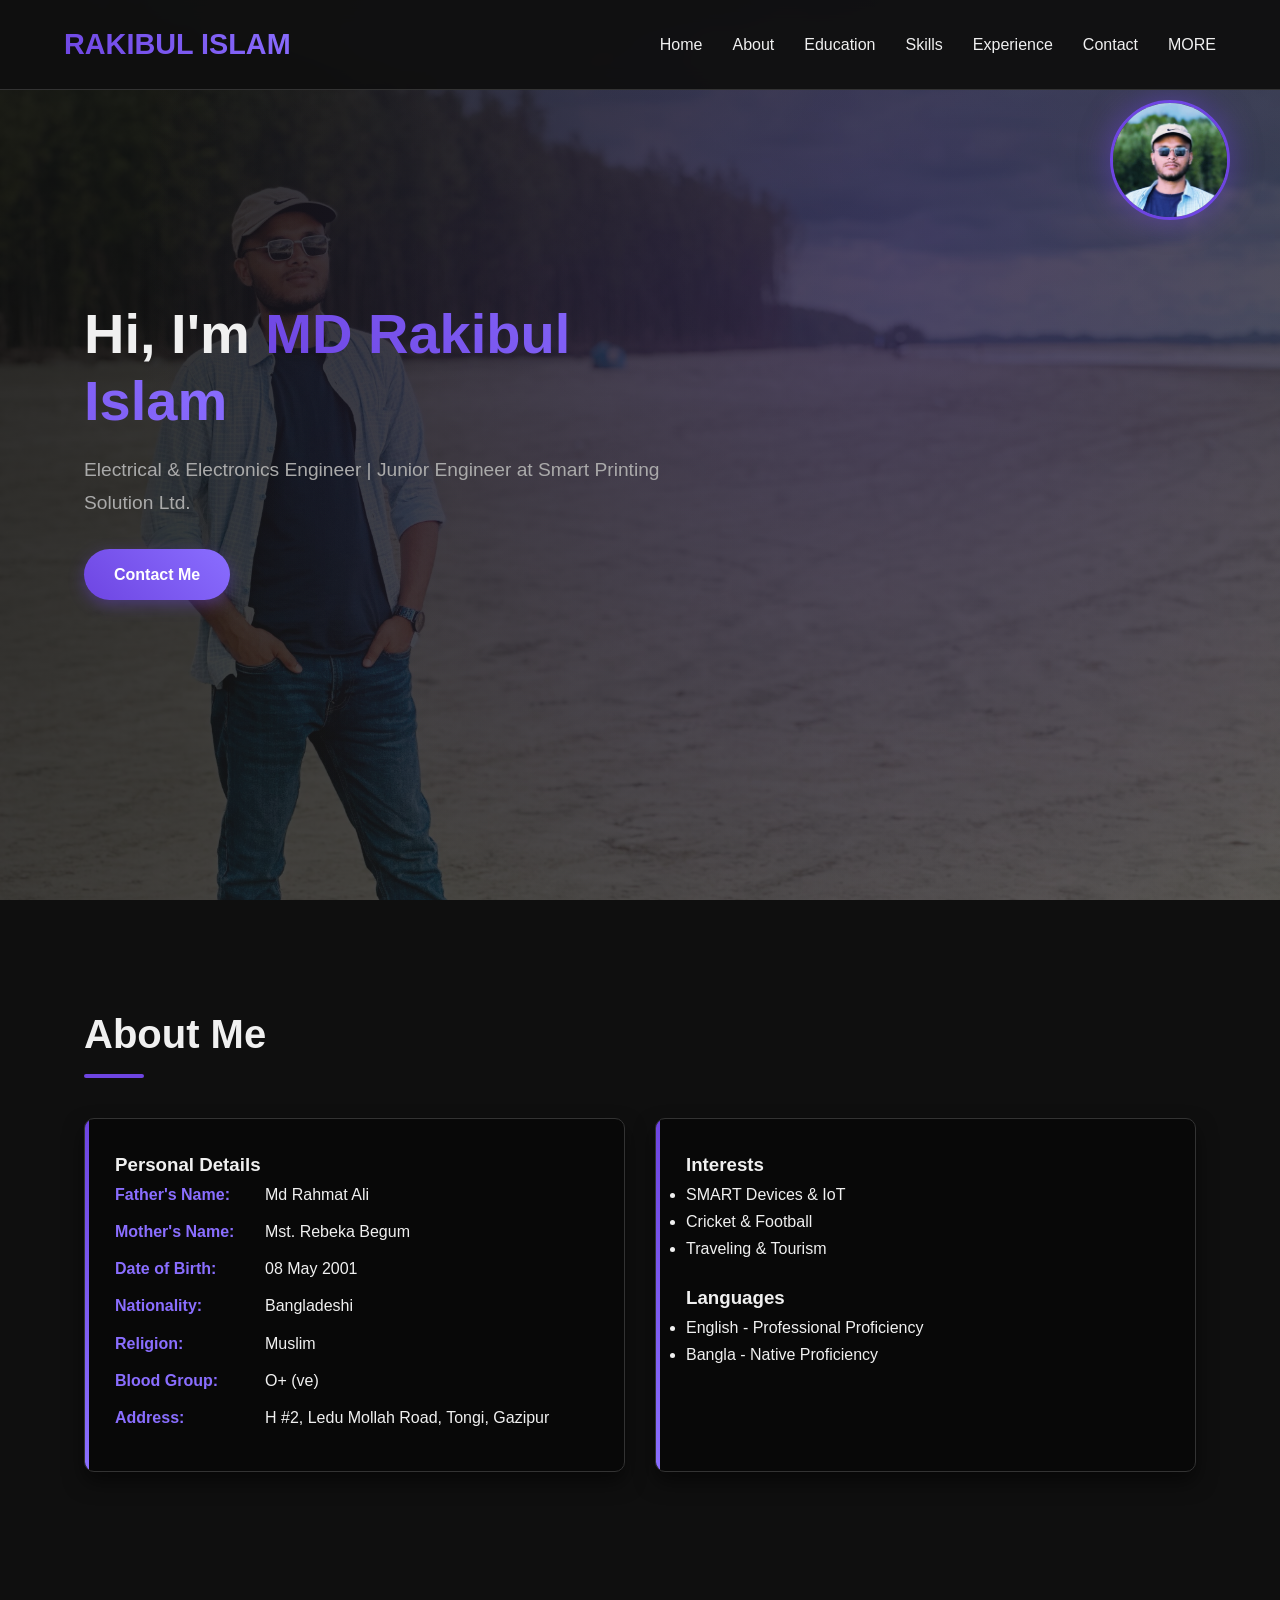
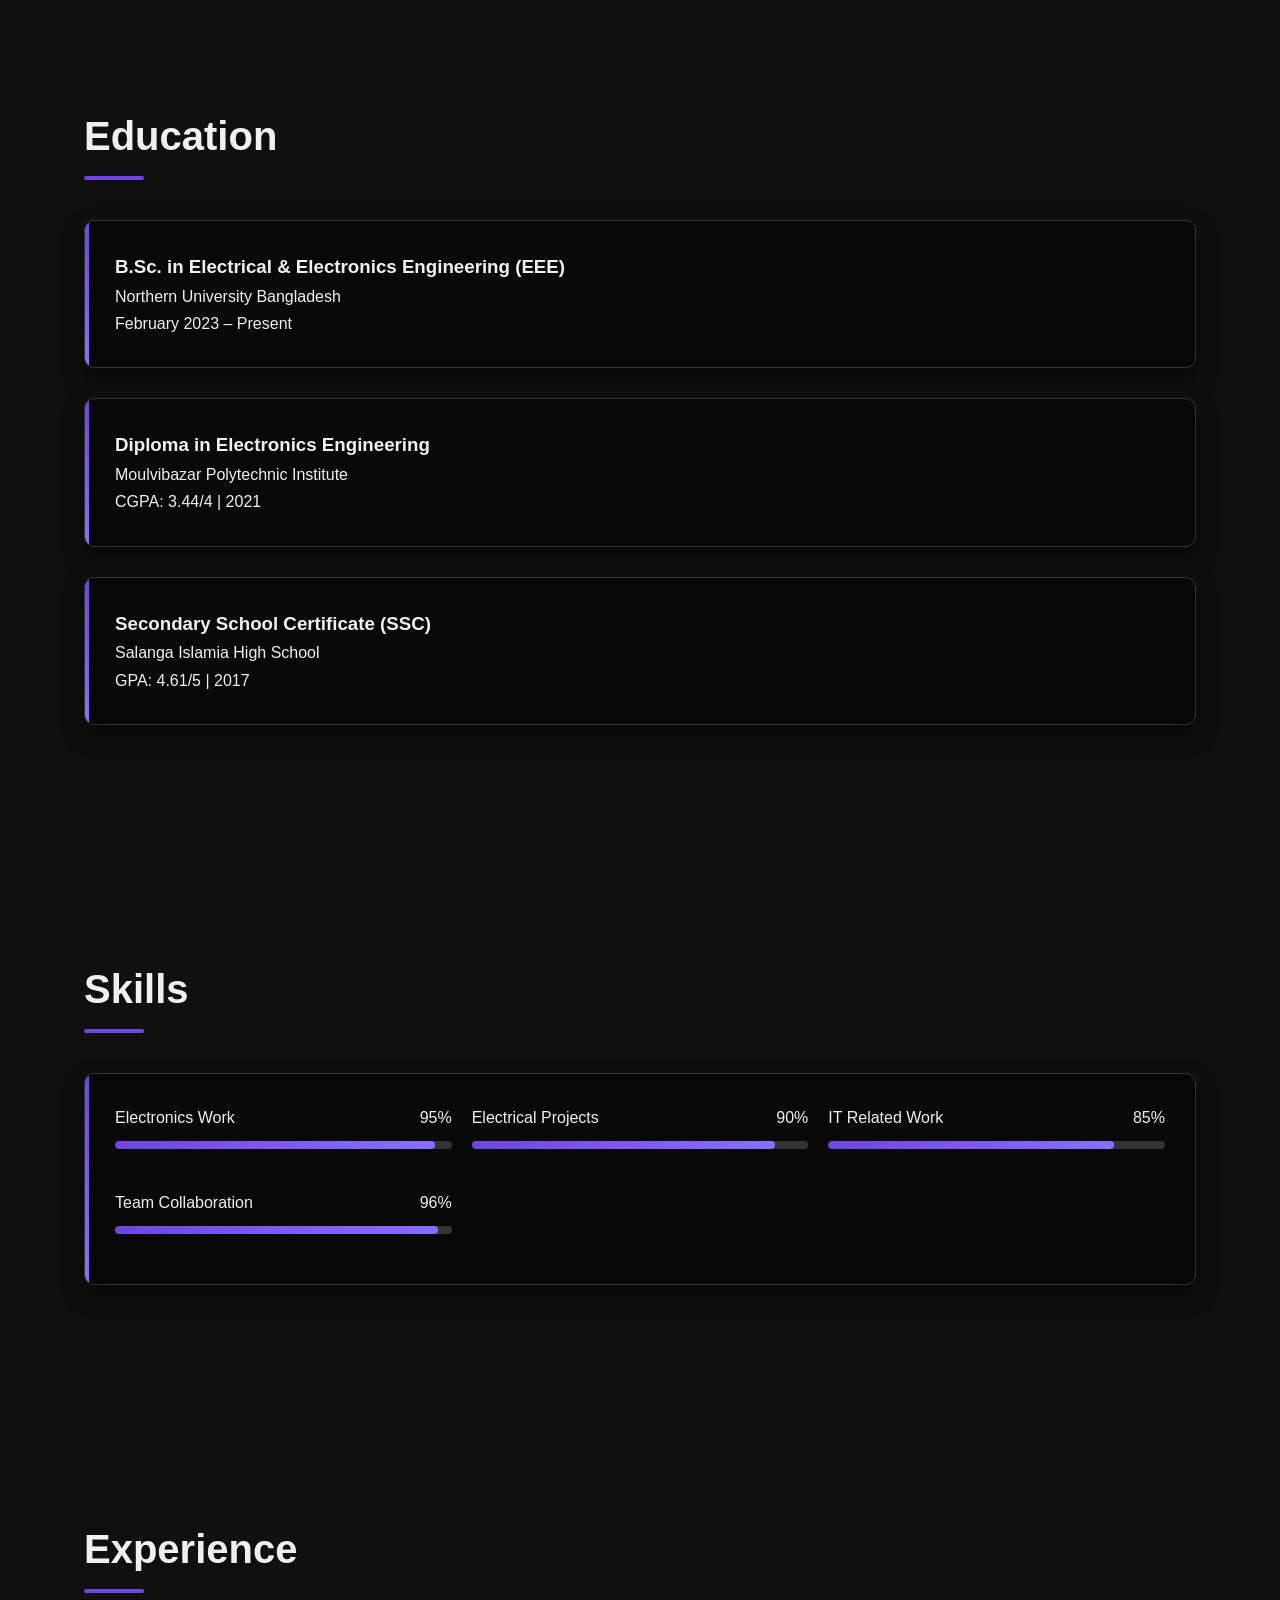
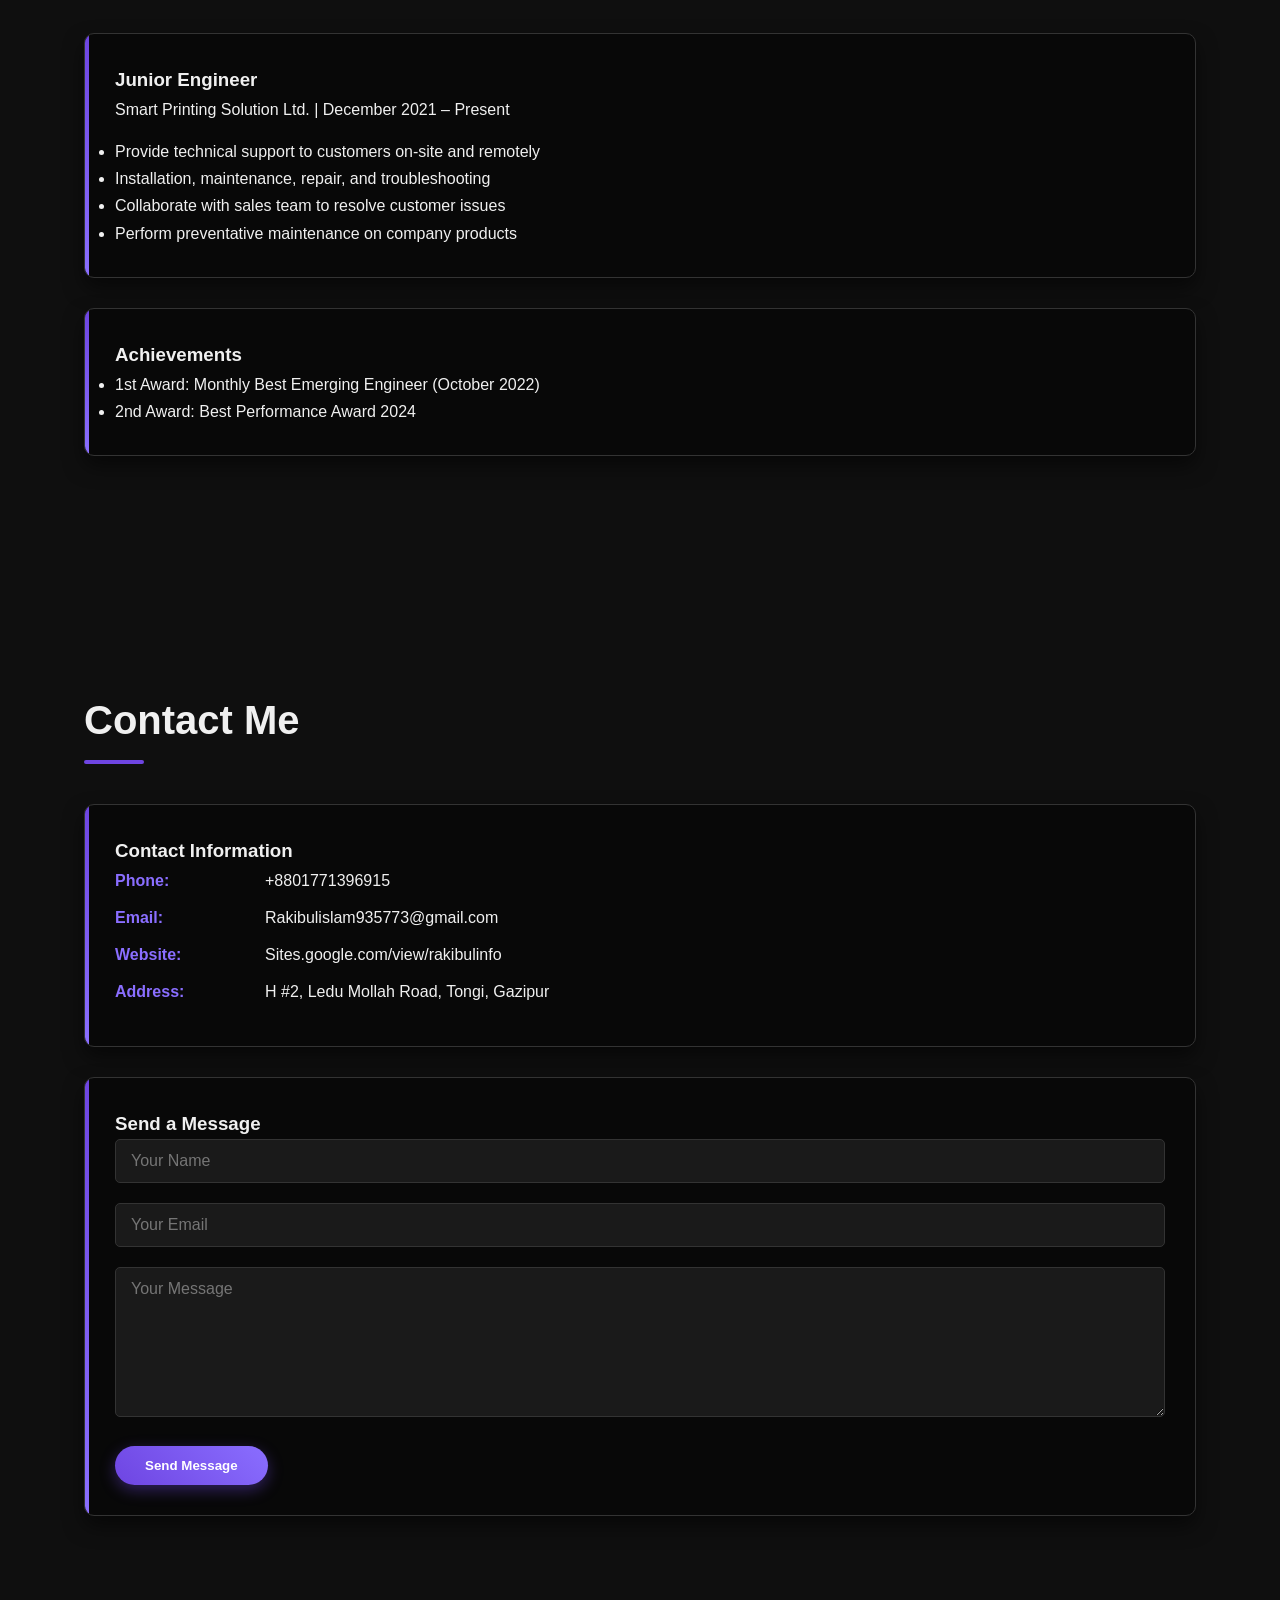
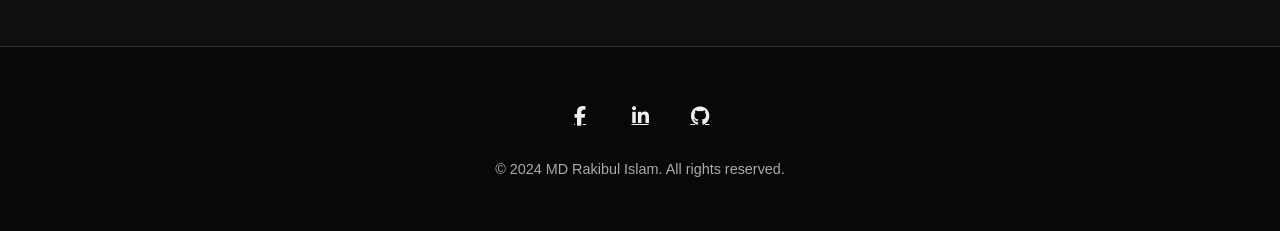
==== index.html @ 1a875b13 "Add files via upload" ====
<!DOCTYPE html>
<html lang="en">
<head>
    <meta charset="UTF-8">
    <meta name="viewport" content="width=device-width, initial-scale=1.0">
    <title>MD Rakibul Islam | EEE Engineer</title>
    <link rel="stylesheet" href="https://cdnjs.cloudflare.com/ajax/libs/font-awesome/6.4.0/css/all.min.css">
    <link rel="stylesheet" href="css/style.css">
</head>
<body>
    <!-- Floating Profile Picture -->
    <div class="profile-float">
        <img src="assets/profile.jpg" alt="MD Rakibul Islam">
    </div>

    <!-- Navigation -->
    <nav>
        <div class="container nav-container">
            <div class="logo">RAKIBUL ISLAM</div>
            <ul class="nav-links">
                <li><a href="#home">Home</a></li>
                <li><a href="#about">About</a></li>
                <li><a href="#education">Education</a></li>
                <li><a href="#skills">Skills</a></li>
                <li><a href="#experience">Experience</a></li>
                <li><a href="#contact">Contact</a></li>
                <li><a href="https://sites.google.com/view/rakibulinfo/home">MORE</a></li>
            </ul>
        </div>
    </nav>
    
    <!-- Hero Section -->
    <section id="home">
        <div class="container">
            <div class="hero-content animate">
                <h1>Hi, I'm <span>MD Rakibul Islam</span></h1>
                <p>Electrical & Electronics Engineer | Junior Engineer at Smart Printing Solution Ltd.</p>
                <a href="#contact" class="btn">Contact Me</a>
            </div>
        </div>
    </section>

    <!-- About Section -->
    <section id="about">
        <div class="container">
            <h2 class="animate">About Me</h2>
            <div class="grid">
                <div class="box animate delay-1">
                    <h3>Personal Details</h3>
                    <ul class="personal-info">
                        <li><strong>Father's Name:</strong> Md Rahmat Ali</li>
                        <li><strong>Mother's Name:</strong> Mst. Rebeka Begum</li>
                        <li><strong>Date of Birth:</strong> 08 May 2001</li>
                        <li><strong>Nationality:</strong> Bangladeshi</li>
                        <li><strong>Religion:</strong> Muslim</li>
                        <li><strong>Blood Group:</strong> O+ (ve)</li>
                        <li><strong>Address:</strong> H #2, Ledu Mollah Road, Tongi, Gazipur</li>
                    </ul>
                </div>
                <div class="box animate delay-2">
                    <h3>Interests</h3>
                    <ul>
                        <li>SMART Devices & IoT</li>
                        <li>Cricket & Football</li>
                        <li>Traveling & Tourism</li>
                    </ul>
                    <h3 style="margin-top: 20px;">Languages</h3>
                    <ul>
                        <li>English - Professional Proficiency</li>
                        <li>Bangla - Native Proficiency</li>
                    </ul>
                </div>
            </div>
        </div>
    </section>

    <!-- Education Section -->
    <section id="education">
        <div class="container">
            <h2 class="animate">Education</h2>
            <div class="box animate delay-1">
                <h3>B.Sc. in Electrical & Electronics Engineering (EEE)</h3>
                <p>Northern University Bangladesh</p>
                <p>February 2023 – Present</p>
            </div>
            <div class="box animate delay-2">
                <h3>Diploma in Electronics Engineering</h3>
                <p>Moulvibazar Polytechnic Institute</p>
                <p>CGPA: 3.44/4 | 2021</p>
            </div>
            <div class="box animate delay-3">
                <h3>Secondary School Certificate (SSC)</h3>
                <p>Salanga Islamia High School</p>
                <p>GPA: 4.61/5 | 2017</p>
            </div>
        </div>
    </section>

    <!-- Skills Section -->
    <section id="skills">
        <div class="container">
            <h2 class="animate">Skills</h2>
            <div class="box animate delay-1">
                <div class="skills-container">
                    <div class="skill-item">
                        <div class="skill-name">
                            <span>Electronics Work</span>
                            <span>95%</span>
                        </div>
                        <div class="skill-bar">
                            <div class="skill-progress" style="width: 95%"></div>
                        </div>
                    </div>
                    <div class="skill-item">
                        <div class="skill-name">
                            <span>Electrical Projects</span>
                            <span>90%</span>
                        </div>
                        <div class="skill-bar">
                            <div class="skill-progress" style="width: 90%"></div>
                        </div>
                    </div>
                    <div class="skill-item">
                        <div class="skill-name">
                            <span>IT Related Work</span>
                            <span>85%</span>
                        </div>
                        <div class="skill-bar">
                            <div class="skill-progress" style="width: 85%"></div>
                        </div>
                    </div>
                    <div class="skill-item">
                        <div class="skill-name">
                            <span>Team Collaboration</span>
                            <span>96%</span>
                        </div>
                        <div class="skill-bar">
                            <div class="skill-progress" style="width: 96%"></div>
                        </div>
                    </div>
                </div>
            </div>
        </div>
    </section>

    <!-- Experience Section -->
    <section id="experience">
        <div class="container">
            <h2 class="animate">Experience</h2>
            <div class="box animate delay-1">
                <h3>Junior Engineer</h3>
                <p>Smart Printing Solution Ltd. | December 2021 – Present</p>
                <ul style="margin-top: 15px;">
                    <li>Provide technical support to customers on-site and remotely</li>
                    <li>Installation, maintenance, repair, and troubleshooting</li>
                    <li>Collaborate with sales team to resolve customer issues</li>
                    <li>Perform preventative maintenance on company products</li>
                </ul>
            </div>
            <div class="box animate delay-2">
                <h3>Achievements</h3>
                <ul>
                    <li>1st Award: Monthly Best Emerging Engineer (October 2022)</li>
                    <li>2nd Award: Best Performance Award 2024</li>
                </ul>
            </div>
        </div>
    </section>

    <!-- Contact Section -->
    <section id="contact">
        <div class="container">
            <h2 class="animate">Contact Me</h2>
            <div class="grid">
                <div class="box animate delay-1">
                    <h3>Contact Information</h3>
                    <ul class="personal-info">
                        <li><strong>Phone:</strong> +8801771396915</li>
                        <li><strong>Email:</strong> Rakibulislam935773@gmail.com</li>
                        <li><strong>Website:</strong> Sites.google.com/view/rakibulinfo</li>
                        <li><strong>Address:</strong> H #2, Ledu Mollah Road, Tongi, Gazipur</li>
                    </ul>
                </div>
                <div class="box animate delay-2">
                    <h3>Send a Message</h3>
                    <form action="https://formsubmit.co/rakibulislam935773@gmail.com" method="POST">
                        <input type="hidden" name="_captcha" value="false">
                        <input type="hidden" name="_template" value="table">
                        <input type="hidden" name="_next" value="thank-you.html">
                        <input type="hidden" name="_subject" value="New message from your portfolio">
                        <input type="text" name="_honey" style="display:none">
                        <div class="form-group">
                            <input type="text" name="name" placeholder="Your Name" required>
                        </div>
                        <div class="form-group">
                            <input type="email" name="email" placeholder="Your Email" required>
                        </div>
                        <div class="form-group">
                            <textarea name="message" placeholder="Your Message" required></textarea>
                        </div>
                        <button type="submit" class="btn">Send Message</button>
                    </form>
                </div>
            </div>
        </div>
    </section>

    <!-- Footer -->
    <footer class="footer">
        <div class="container">
            <div class="footer-content">
                <div class="social-icons">
                    <a href="https://facebook.com/yourprofile" target="_blank" aria-label="Facebook">
                        <i class="fab fa-facebook-f"></i>
                    </a>
                    <a href="https://linkedin.com/in/yourprofile" target="_blank" aria-label="LinkedIn">
                        <i class="fab fa-linkedin-in"></i>
                    </a>
                    <a href="https://github.com/yourusername" target="_blank" aria-label="GitHub">
                        <i class="fab fa-github"></i>
                    </a>
                </div>
                <p class="copyright">
                    &copy; 2024 MD Rakibul Islam. All rights reserved.
                </p>
            </div>
        </div>
    </footer>

    <script src="js/script.js"></script>
</body>
</html>
---- css/style.css ----
/* ===== Base Styles ===== */
:root {
    --dark-bg: #0f0f0f;
    --darker-bg: #080808;
    --accent: #6e45e2;
    --accent-light: #8a6eff;
    --text: #f0f0f0;
    --text-dim: #aaaaaa;
    --box-shadow: 0 10px 20px rgba(0, 0, 0, 0.5);
    --border: 1px solid #333;
}

* {
    margin: 0;
    padding: 0;
    box-sizing: border-box;
    font-family: 'Poppins', sans-serif;
}

body {
    background-color: var(--dark-bg);
    color: var(--text);
    overflow-x: hidden;
    line-height: 1.7;
}

.container {
    width: 90%;
    max-width: 1200px;
    margin: 0 auto;
    padding: 0 20px;
}

section {
    padding: 100px 0;
    position: relative;
}

h1, h2, h3 {
    font-weight: 700;
}

h2 {
    font-size: 2.5rem;
    margin-bottom: 50px;
    position: relative;
    display: inline-block;
}

h2::after {
    content: '';
    position: absolute;
    bottom: -10px;
    left: 0;
    width: 60px;
    height: 4px;
    background: var(--accent);
    border-radius: 2px;
}

/* ===== Floating Profile Picture ===== */
.profile-float {
    position: fixed;
    top: 100px;
    right: 50px;
    width: 120px;
    height: 120px;
    border-radius: 50%;
    border: 3px solid var(--accent);
    box-shadow: 0 0 30px rgba(110, 69, 226, 0.5);
    overflow: hidden;
    z-index: 1000;
    animation: float 6s ease-in-out infinite;
}

.profile-float img {
    width: 100%;
    height: 100%;
    object-fit: cover;
}

@keyframes float {
    0%, 100% { transform: translateY(0); }
    50% { transform: translateY(-20px); }
}

/* ===== Navigation ===== */
nav {
    position: fixed;
    top: 0;
    left: 0;
    width: 100%;
    background: rgba(15, 15, 15, 0.95);
    backdrop-filter: blur(10px);
    z-index: 1000;
    border-bottom: var(--border);
}

.nav-container {
    display: flex;
    justify-content: space-between;
    align-items: center;
    padding: 20px 0;
}

.logo {
    font-size: 1.8rem;
    font-weight: 700;
    background: linear-gradient(45deg, var(--accent), var(--accent-light));
    -webkit-background-clip: text;
    background-clip: text;
    color: transparent;
}

.nav-links {
    display: flex;
    list-style: none;
}

.nav-links li {
    margin-left: 30px;
}

.nav-links a {
    color: var(--text);
    text-decoration: none;
    font-weight: 500;
    position: relative;
    padding: 5px 0;
    transition: color 0.3s;
}

.nav-links a::after {
    content: '';
    position: absolute;
    bottom: 0;
    left: 0;
    width: 0;
    height: 2px;
    background: var(--accent);
    transition: width 0.3s;
}

.nav-links a:hover {
    color: var(--accent-light);
}

.nav-links a:hover::after {
    width: 100%;
}

/* ===== Hero Section ===== */
#home {
    height: 100vh;
    display: flex;
    align-items: center;
    background: linear-gradient(135deg, rgba(15, 15, 15, 0.9), rgba(30, 30, 30, 0.7)), 
                url('../assets/background.jpg') no-repeat center center/cover;
    position: relative;
    overflow: hidden;
}

#home::before {
    content: '';
    position: absolute;
    top: 0;
    left: 0;
    width: 100%;
    height: 100%;
    background: radial-gradient(circle at 70% 30%, rgba(110, 69, 226, 0.2), transparent 70%);
}

.hero-content {
    max-width: 600px;
    position: relative;
    z-index: 1;
}

.hero-content h1 {
    font-size: 3.5rem;
    margin-bottom: 20px;
    line-height: 1.2;
}

.hero-content h1 span {
    background: linear-gradient(45deg, var(--accent), var(--accent-light));
    -webkit-background-clip: text;
    background-clip: text;
    color: transparent;
}

.hero-content p {
    font-size: 1.2rem;
    margin-bottom: 30px;
    color: var(--text-dim);
}

.btn {
    display: inline-block;
    padding: 12px 30px;
    background: linear-gradient(45deg, var(--accent), var(--accent-light));
    color: white;
    border: none;
    border-radius: 30px;
    font-weight: 600;
    text-decoration: none;
    cursor: pointer;
    transition: all 0.3s;
    box-shadow: 0 5px 15px rgba(110, 69, 226, 0.4);
}

.btn:hover {
    transform: translateY(-3px);
    box-shadow: 0 8px 20px rgba(110, 69, 226, 0.6);
}

/* ===== Boxy Sections ===== */
.box {
    background: var(--darker-bg);
    border: var(--border);
    border-radius: 10px;
    padding: 30px;
    margin-bottom: 30px;
    box-shadow: var(--box-shadow);
    transition: all 0.3s;
    position: relative;
    overflow: hidden;
}

.box:hover {
    transform: translateY(-10px);
    border-color: var(--accent);
}

.box::before {
    content: '';
    position: absolute;
    top: 0;
    left: 0;
    width: 4px;
    height: 100%;
    background: linear-gradient(to bottom, var(--accent), var(--accent-light));
    transition: width 0.3s;
}

.box:hover::before {
    width: 8px;
}

/* ===== About Section ===== */
#about .grid {
    display: grid;
    grid-template-columns: repeat(auto-fit, minmax(300px, 1fr));
    gap: 30px;
}

.personal-info li {
    margin-bottom: 10px;
    list-style: none;
    display: flex;
}

.personal-info li strong {
    min-width: 150px;
    display: inline-block;
    color: var(--accent-light);
}

/* ===== Skills Section ===== */
.skills-container {
    display: grid;
    grid-template-columns: repeat(auto-fit, minmax(250px, 1fr));
    gap: 20px;
}

.skill-item {
    margin-bottom: 20px;
}

.skill-name {
    display: flex;
    justify-content: space-between;
    margin-bottom: 10px;
}

.skill-bar {
    height: 8px;
    background: #333;
    border-radius: 4px;
    overflow: hidden;
}

.skill-progress {
    height: 100%;
    background: linear-gradient(90deg, var(--accent), var(--accent-light));
    border-radius: 4px;
    transition: width 1.5s ease;
}

/* ===== Form Styles ===== */
.form-group {
    margin-bottom: 20px;
}

.form-group input,
.form-group textarea {
    width: 100%;
    padding: 12px 15px;
    background: #1a1a1a;
    border: var(--border);
    border-radius: 5px;
    color: var(--text);
    font-size: 1rem;
}

.form-group textarea {
    min-height: 150px;
    resize: vertical;
}

/* ===== Footer ===== */
.footer {
    background: var(--darker-bg);
    padding: 50px 0;
    text-align: center;
    border-top: var(--border);
}

.social-icons {
    display: flex;
    justify-content: center;
    gap: 20px;
    margin-bottom: 20px;
}

.social-icons a {
    color: var(--text);
    font-size: 1.2rem;
    width: 40px;
    height: 40px;
    border-radius: 50%;
    display: flex;
    align-items: center;
    justify-content: center;
    transition: all 0.3s;
}

.social-icons a:hover {
    background: var(--accent);
    transform: translateY(-3px);
}

.copyright {
    color: var(--text-dim);
    font-size: 0.9rem;
}

/* ===== Animations ===== */
@keyframes fadeIn {
    from { opacity: 0; transform: translateY(20px); }
    to { opacity: 1; transform: translateY(0); }
}

.animate {
    opacity: 0;
    transform: translateY(20px);
    transition: opacity 0.6s, transform 0.6s;
}

.animate.show {
    opacity: 1;
    transform: translateY(0);
}

.delay-1 { transition-delay: 0.2s; }
.delay-2 { transition-delay: 0.4s; }
.delay-3 { transition-delay: 0.6s; }

/* ===== Responsive Design ===== */
@media (max-width: 768px) {
    .profile-float {
        width: 80px;
        height: 80px;
        right: 20px;
        top: 80px;
    }

    .nav-links {
        display: none;
    }

    .hero-content h1 {
        font-size: 2.5rem;
    }
    
    h2 {
        font-size: 2rem;
    }
    
    .box {
        padding: 20px;
    }
}
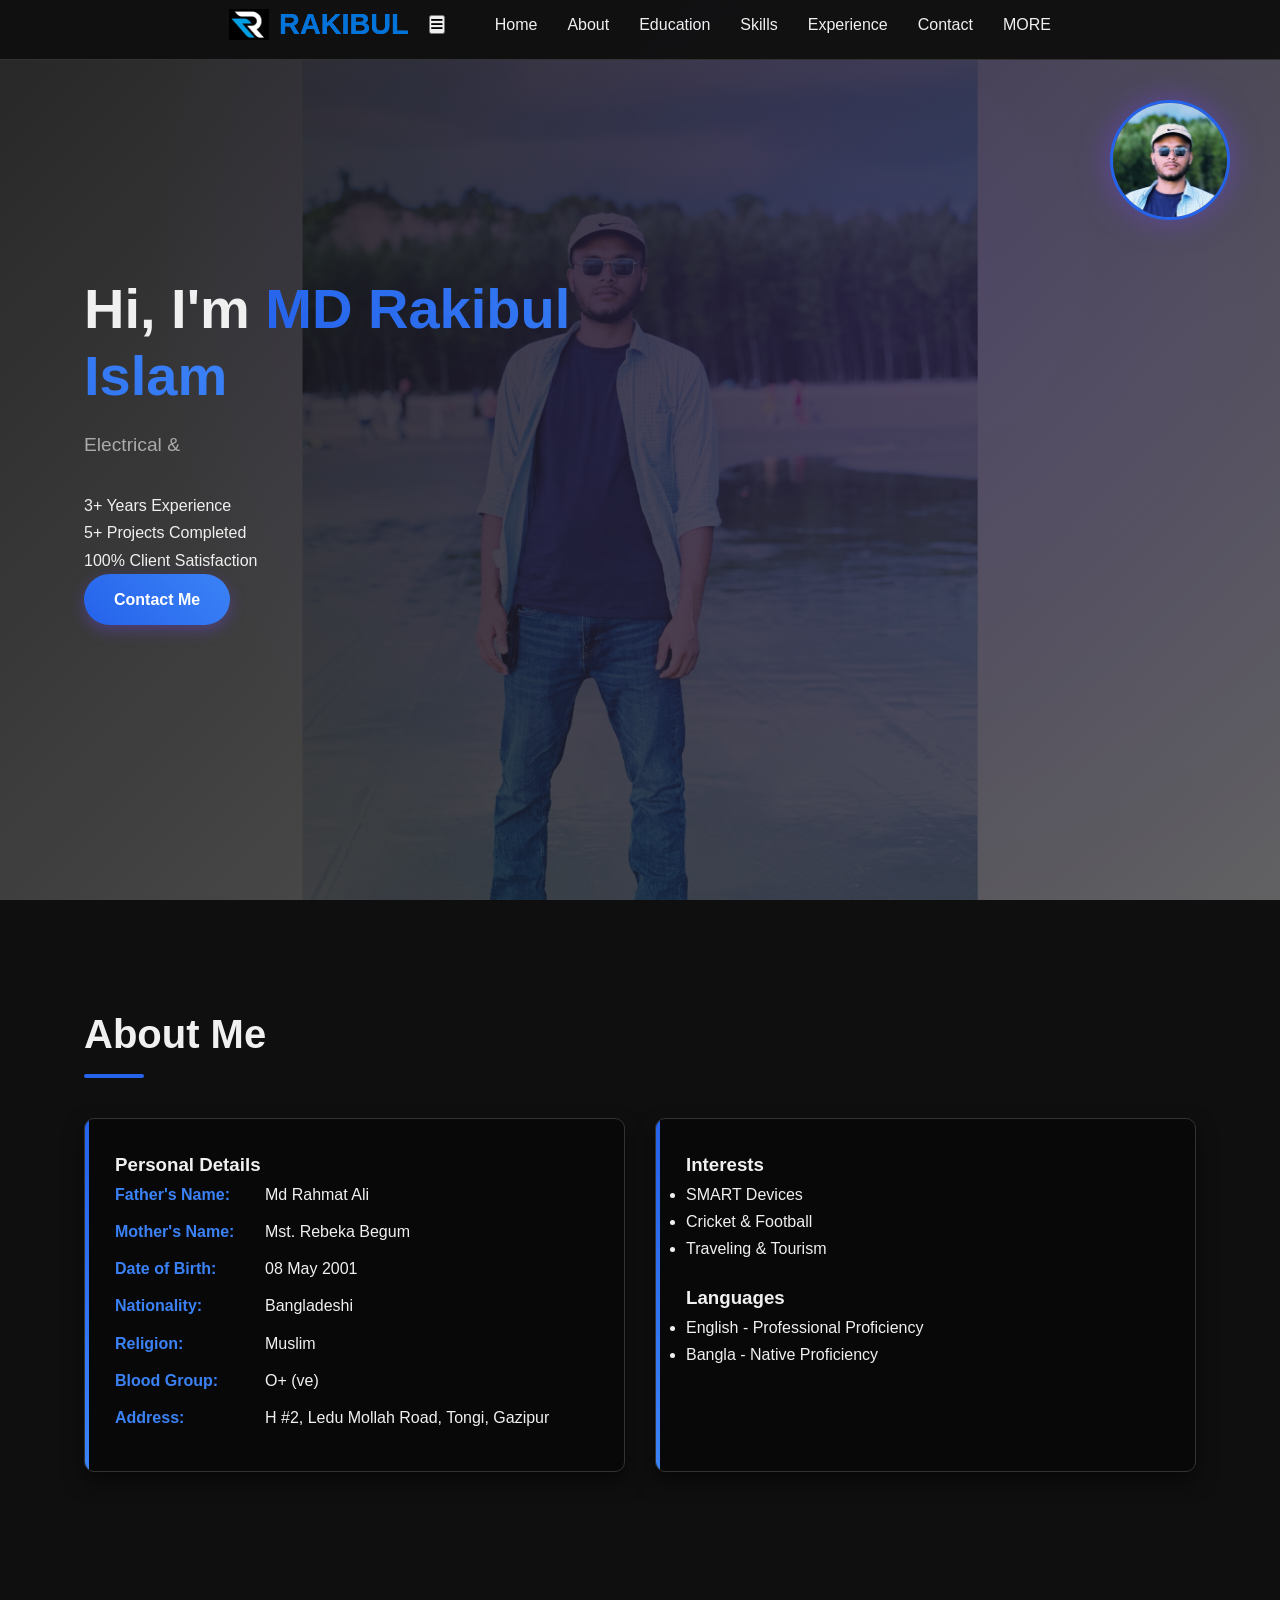
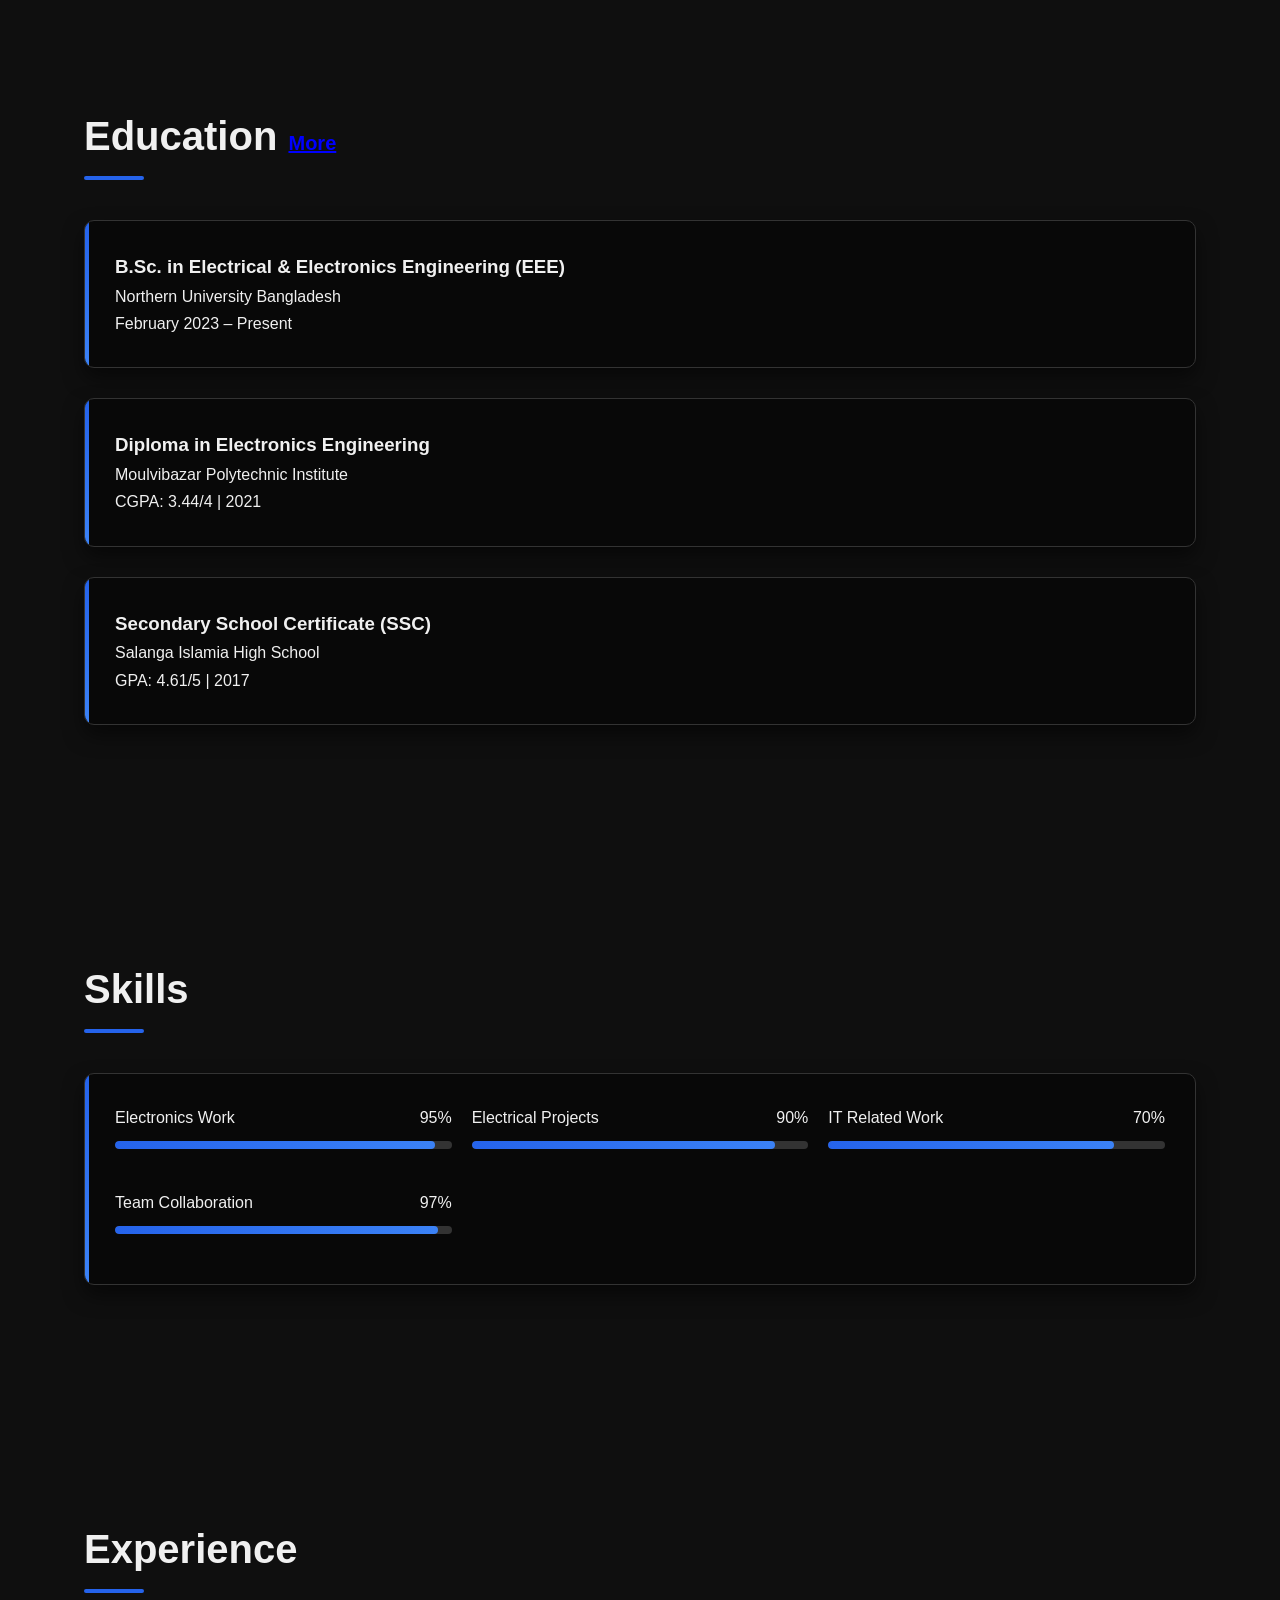
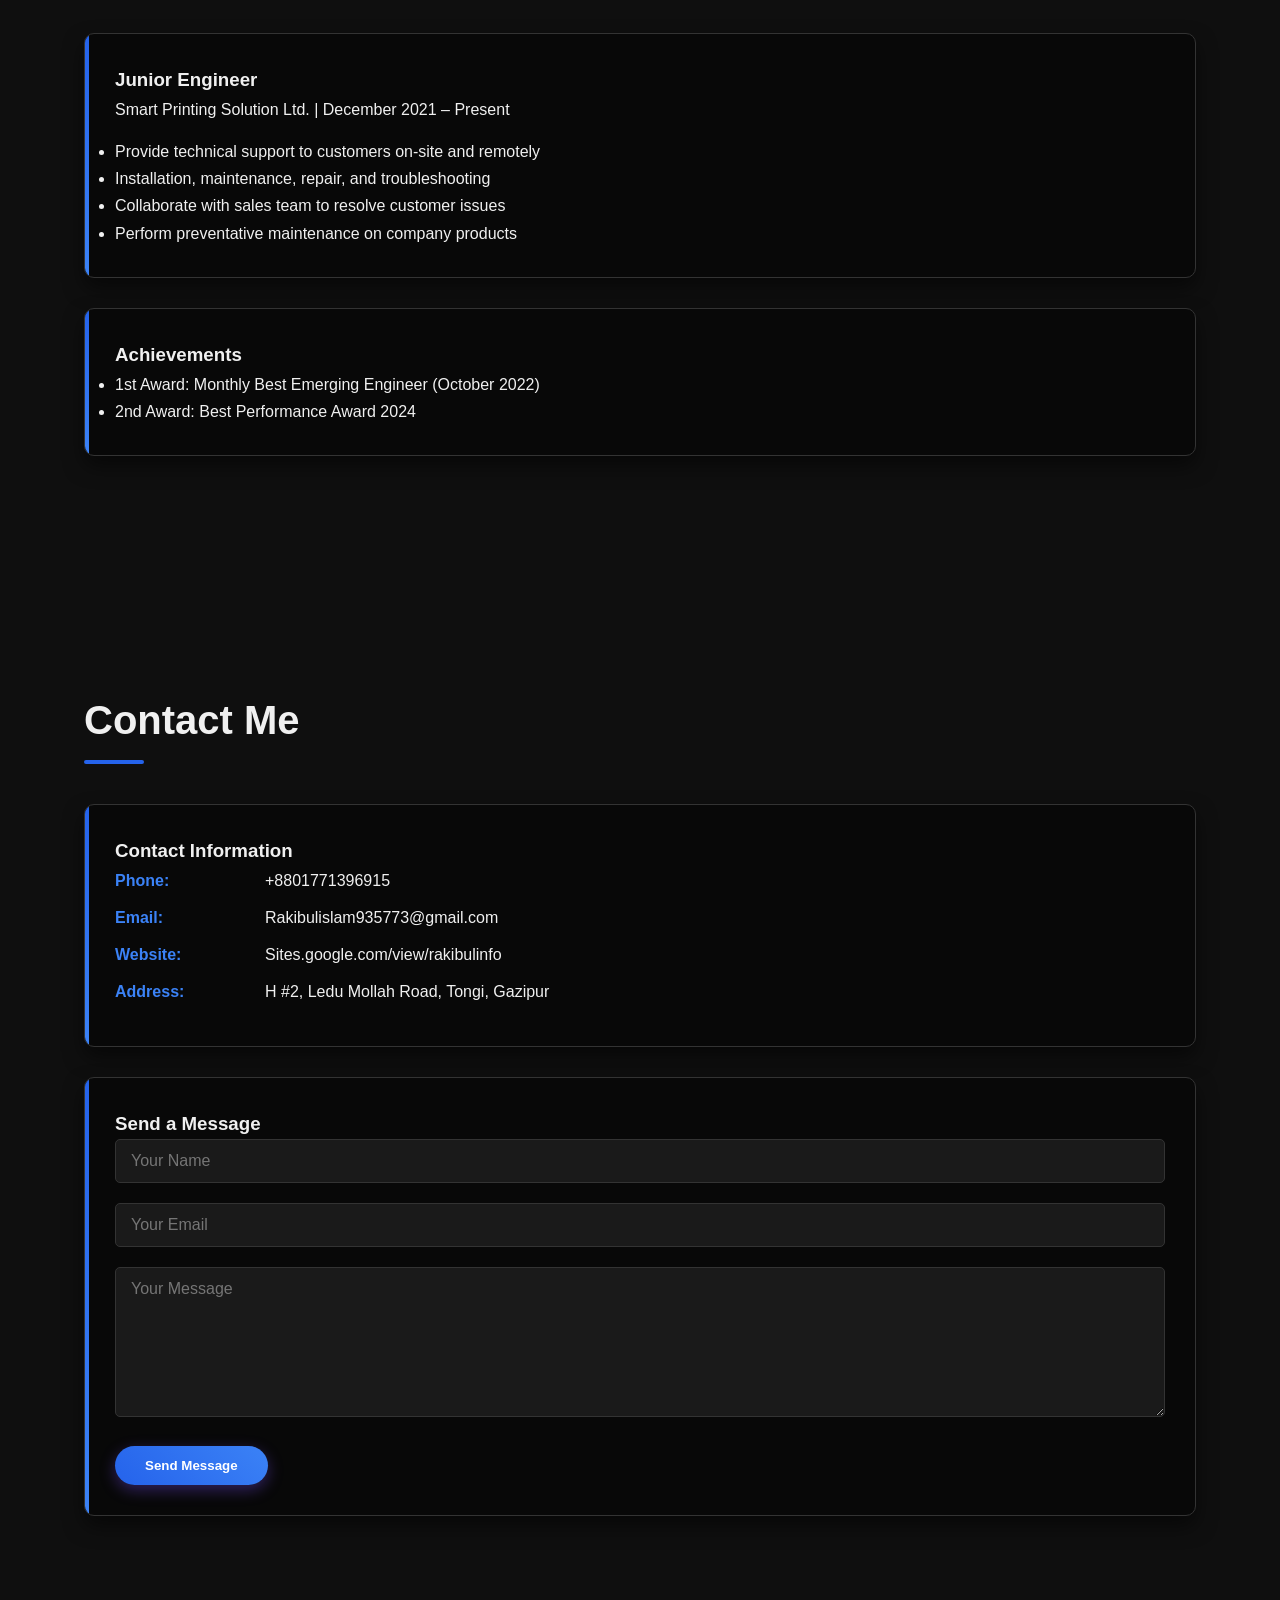
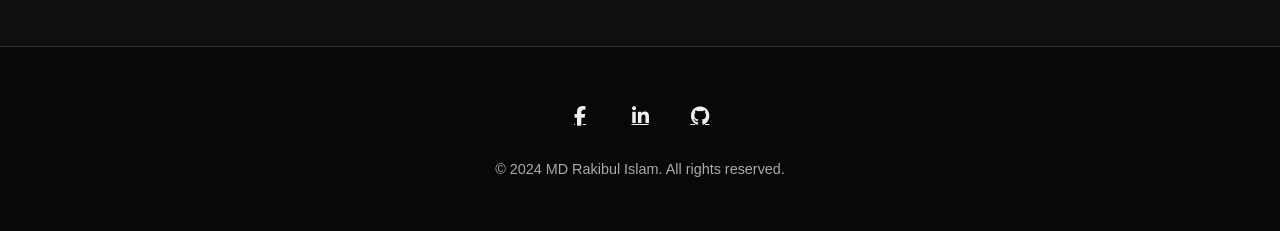
==== commit 09be1e40: "Add files via upload" ====
--- a/index.html
+++ b/index.html
@@ -3,11 +3,130 @@
 <head>
     <meta charset="UTF-8">
     <meta name="viewport" content="width=device-width, initial-scale=1.0">
-    <title>MD Rakibul Islam | EEE Engineer</title>
+    <title>MD Rakibul Islam | EEE Engineer | Professional Portfolio</title>
+    <style>
+        .warning-overlay {
+            position: fixed;
+            top: 50%;
+            left: 50%;
+            transform: translate(-50%, -50%);
+            width: 80%;
+            max-width: 600px;
+            background: #fff;
+            display: flex;
+            flex-direction: column;
+            align-items: center;
+            z-index: 9998;
+            color: #333;
+            padding: 30px 40px;
+            opacity: 0;
+            transition: all 0.8s ease;
+            border: 2px solid #FFD700;
+            box-shadow: 0 0 20px rgba(0, 0, 0, 0.2);
+            border-radius: 8px;
+        }
+        .warning-overlay .warning-icon {
+            font-size: 48px;
+            color: #FFD700;
+            margin-bottom: 20px;
+        }
+        .warning-overlay .warning-text {
+            font-size: 20px;
+            line-height: 1.6;
+            text-align: center;
+            max-width: 90%;
+        }
+        .warning-overlay.show {
+            opacity: 1;
+            transform: translate(-50%, -50%) scale(1.05);
+        }
+        
+        .loading-overlay {
+            position: fixed;
+            top: 0;
+            left: 0;
+            width: 100%;
+            height: 100%;
+            background: rgba(0, 0, 0, 0.95);
+            display: flex;
+            justify-content: center;
+            align-items: center;
+            z-index: 9999;
+            transition: opacity 0.5s ease;
+        }
+        .loading-spinner {
+            width: 80px;
+            height: 80px;
+            border: 8px solid rgba(0, 116, 217, 0.1);
+            border-top: 8px solid #0074D9;
+            border-radius: 50%;
+            animation: spin 1s cubic-bezier(0.4, 0, 0.2, 1) infinite;
+            box-shadow: 0 0 20px rgba(0, 116, 217, 0.5);
+            position: relative;
+            z-index: 1;
+        }
+        .loading-name {
+            color: #0074D9;
+            font-size: 24px;
+            font-weight: bold;
+            position: absolute;
+            top: 50%;
+            left: 50%;
+            transform: translate(-50%, -50%);
+            text-transform: uppercase;
+            letter-spacing: 2px;
+            opacity: 0;
+            animation: spellOut 2s ease-in-out forwards;
+            z-index: 2;
+        }
+        @keyframes spin {
+            0% {
+                transform: rotate(0deg);
+            }
+            100% {
+                transform: rotate(360deg);
+            }
+        }
+        @keyframes spellOut {
+            0% {
+                opacity: 0;
+                transform: translate(-50%, -50%) scale(0.5);
+            }
+            25% {
+                opacity: 1;
+                transform: translate(-50%, -50%) scale(1);
+            }
+            50% {
+                opacity: 1;
+                transform: translate(-50%, -50%) scale(1);
+            }
+            75% {
+                opacity: 1;
+                transform: translate(-50%, -50%) scale(1);
+            }
+            100% {
+                opacity: 1;
+                transform: translate(-50%, -50%) scale(1);
+            }
+        }
+    </style>
     <link rel="stylesheet" href="https://cdnjs.cloudflare.com/ajax/libs/font-awesome/6.4.0/css/all.min.css">
     <link rel="stylesheet" href="css/style.css">
+    <link rel="icon" type="image/png" href="assets/favicon.png">
+    <meta name="description" content="Professional portfolio of MD Rakibul Islam - Electrical & Electronics Engineer">
+    <meta name="keywords" content="EEE engineer, electrical engineer, electronics engineer, portfolio, professional">
+    <meta name="author" content="MD Rakibul Islam">
 </head>
 <body>
+    <div class="warning-overlay" id="warningOverlay">
+        <div class="warning-icon">⚠️</div>
+        <div class="warning-message">Warning: This is a test notification</div>
+        <div class="countdown" id="countdown">6</div>
+    </div>
+    <div class="loading-overlay" id="loadingOverlay">
+        <div class="loading-spinner"></div>
+        <div class="loading-name">Rakib</div>
+    </div>
     <!-- Floating Profile Picture -->
     <div class="profile-float">
         <img src="assets/profile.jpg" alt="MD Rakibul Islam">
@@ -16,7 +135,13 @@
     <!-- Navigation -->
     <nav>
         <div class="container nav-container">
-            <div class="logo">RAKIBUL ISLAM</div>
+            <div class="logo">
+                <img src="assets/logo.png" alt="Rakibul Logo" class="logo-img">
+                <span class="logo-text">RAKIBUL</span>
+            </div>
+            <button class="mobile-menu-btn">
+                <i class="fas fa-bars"></i>
+            </button>
             <ul class="nav-links">
                 <li><a href="#home">Home</a></li>
                 <li><a href="#about">About</a></li>
@@ -28,13 +153,43 @@
             </ul>
         </div>
     </nav>
+    <style>
+        .logo {
+            display: flex;
+            align-items: center;
+            gap: 10px;
+        }
+        .logo-img {
+            width: 40px;
+            height: 40px;
+            object-fit: contain;
+        }
+        .logo-text {
+            font-weight: bold;
+            color: #0074D9;
+        }
+    </style>
     
     <!-- Hero Section -->
     <section id="home">
         <div class="container">
             <div class="hero-content animate">
                 <h1>Hi, I'm <span>MD Rakibul Islam</span></h1>
-                <p>Electrical & Electronics Engineer | Junior Engineer at Smart Printing Solution Ltd.</p>
+                <p class="typing-text">Electrical & Electronics Engineer | Junior Engineer at Smart Printing Solution Ltd.</p>
+                <div class="hero-stats">
+                    <div class="stat-item">
+                        <span class="stat-number">3+</span>
+                        <span class="stat-label">Years Experience</span>
+                    </div>
+                    <div class="stat-item">
+                        <span class="stat-number">5+</span>
+                        <span class="stat-label">Projects Completed</span>
+                    </div>
+                    <div class="stat-item">
+                        <span class="stat-number">100%</span>
+                        <span class="stat-label">Client Satisfaction</span>
+                    </div>
+                </div>
                 <a href="#contact" class="btn">Contact Me</a>
             </div>
         </div>
@@ -60,7 +215,7 @@
                 <div class="box animate delay-2">
                     <h3>Interests</h3>
                     <ul>
-                        <li>SMART Devices & IoT</li>
+                        <li>SMART Devices</li>
                         <li>Cricket & Football</li>
                         <li>Traveling & Tourism</li>
                     </ul>
@@ -77,7 +232,7 @@
     <!-- Education Section -->
     <section id="education">
         <div class="container">
-            <h2 class="animate">Education</h2>
+            <h2 class="animate"><a href="education.html" class="education-link">Education</a> <span style="color: blue; font-size: 20px;"><a href="education.html" style="color: inherit;">More</a></span></h2>
             <div class="box animate delay-1">
                 <h3>B.Sc. in Electrical & Electronics Engineering (EEE)</h3>
                 <p>Northern University Bangladesh</p>
@@ -123,7 +278,7 @@
                     <div class="skill-item">
                         <div class="skill-name">
                             <span>IT Related Work</span>
-                            <span>85%</span>
+                            <span>70%</span>
                         </div>
                         <div class="skill-bar">
                             <div class="skill-progress" style="width: 85%"></div>
@@ -132,7 +287,7 @@
                     <div class="skill-item">
                         <div class="skill-name">
                             <span>Team Collaboration</span>
-                            <span>96%</span>
+                            <span>97%</span>
                         </div>
                         <div class="skill-bar">
                             <div class="skill-progress" style="width: 96%"></div>
@@ -167,6 +322,8 @@
         </div>
     </section>
 
+
+
     <!-- Contact Section -->
     <section id="contact">
         <div class="container">
@@ -186,7 +343,7 @@
                     <form action="https://formsubmit.co/rakibulislam935773@gmail.com" method="POST">
                         <input type="hidden" name="_captcha" value="false">
                         <input type="hidden" name="_template" value="table">
-                        <input type="hidden" name="_next" value="thank-you.html">
+                        <input type="hidden" name="_next" value="https://rakibulinfo.github.io/thank-you.html">
                         <input type="hidden" name="_subject" value="New message from your portfolio">
                         <input type="text" name="_honey" style="display:none">
                         <div class="form-group">
@@ -200,6 +357,45 @@
                         </div>
                         <button type="submit" class="btn">Send Message</button>
                     </form>
+                    <script>
+        document.addEventListener('DOMContentLoaded', function() {
+            // Show loading overlay
+            const loadingOverlay = document.getElementById('loadingOverlay');
+            loadingOverlay.style.opacity = '1';
+            
+            // Hide loading overlay after 2 seconds
+            setTimeout(() => {
+                loadingOverlay.style.opacity = '0';
+                setTimeout(() => {
+                    loadingOverlay.style.display = 'none';
+                }, 500);
+                
+                // Show warning message
+                const warningOverlay = document.createElement('div');
+                warningOverlay.className = 'warning-overlay';
+                warningOverlay.innerHTML = `
+                    <div class="warning-icon">⚠️</div>
+                    <div class="warning-text">
+                        <strong>System Update Notice</strong><br><br>
+                        The website is currently undergoing maintenance and updates.<br>
+                        Some features may temporarily be unavailable.<br>
+                        We apologize for any inconvenience this may cause.<br>
+                        Thank you for your understanding.
+                    </div>
+                `;
+                document.body.appendChild(warningOverlay);
+                warningOverlay.classList.add('show');
+                
+                // Hide warning message after 8 seconds
+                setTimeout(() => {
+                    warningOverlay.classList.remove('show');
+                    setTimeout(() => {
+                        warningOverlay.remove();
+                    }, 500);
+                }, 8000);
+            }, 2000);
+        });
+    </script>
                 </div>
             </div>
         </div>
@@ -228,5 +424,37 @@
     </footer>
 
     <script src="js/script.js"></script>
+    <script>
+        // Remove loading overlay after 2 seconds
+        setTimeout(() => {
+            const loadingOverlay = document.getElementById('loadingOverlay');
+            loadingOverlay.style.display = 'none';
+        }, 500);
+
+        // Warning notification function
+        function showWarning() {
+            const warningOverlay = document.getElementById('warningOverlay');
+            warningOverlay.style.opacity = '1';
+            
+            // Start countdown timer
+            let timeLeft = 6;
+            const countdownElement = document.getElementById('countdown');
+            const countdownInterval = setInterval(() => {
+                countdownElement.textContent = timeLeft;
+                timeLeft--;
+                
+                if (timeLeft < 0) {
+                    clearInterval(countdownInterval);
+                    warningOverlay.style.opacity = '0';
+                }
+            }, 1000);
+        }
+
+        // Show warning after loading animation
+        window.onload = () => {
+            setTimeout(showWarning, 2000);
+        };
+    </script>
+<script src="js/main.js"></script>
 </body>
-</html>+</html>
--- a/css/style.css
+++ b/css/style.css
@@ -1,13 +1,28 @@
 /* ===== Base Styles ===== */
+.education-link {
+    color: inherit;
+    text-decoration: none;
+}
+
+.education-link:hover {
+    color: #0000ff;
+    transition: color 0.3s ease;
+}
+
+.education-link:active {
+    color: #0000cc;
+}
 :root {
     --dark-bg: #0f0f0f;
     --darker-bg: #080808;
-    --accent: #6e45e2;
-    --accent-light: #8a6eff;
+    --accent: #2563eb;
+    --accent-light: #3b82f6;
     --text: #f0f0f0;
     --text-dim: #aaaaaa;
     --box-shadow: 0 10px 20px rgba(0, 0, 0, 0.5);
     --border: 1px solid #333;
+    --gradient: linear-gradient(135deg, var(--accent), var(--accent-light));
+    --transition: all 0.3s ease;
 }
 
 * {
@@ -90,17 +105,85 @@
     top: 0;
     left: 0;
     width: 100%;
+    height: 60px;
     background: rgba(15, 15, 15, 0.95);
     backdrop-filter: blur(10px);
     z-index: 1000;
     border-bottom: var(--border);
+    padding: 0 20px;
 }
 
 .nav-container {
     display: flex;
-    justify-content: space-between;
+    justify-content: center;
     align-items: center;
-    padding: 20px 0;
+    padding: 0 10px;
+    gap: 20px;
+}
+
+/* Mobile Navigation */
+@media screen and (max-width: 768px) {
+    .nav-container {
+        flex-direction: row;
+        justify-content: center;
+        align-items: center;
+        padding: 0 10px;
+        gap: 20px;
+    }
+
+    .logo {
+        flex: 0 0 auto;
+    }
+
+    .mobile-menu-btn {
+        flex: 0 0 auto;
+        margin-left: 10px;
+    }
+
+    .nav-links {
+        display: none;
+        position: absolute;
+        top: 100%;
+        left: 0;
+        width: 100%;
+        background: rgba(15, 15, 15, 0.95);
+        flex-direction: column;
+        align-items: center;
+        padding: 20px 0;
+    }
+
+    .nav-links.active {
+        display: flex;
+    }
+
+    .nav-links li {
+        margin: 10px 0;
+        width: 100%;
+    }
+
+    .nav-links a {
+        padding: 10px 20px;
+        width: 100%;
+        text-align: center;
+    }
+
+    .mobile-menu-btn {
+        display: block;
+        cursor: pointer;
+        padding: 10px;
+        background: rgba(255, 255, 255, 0.1);
+        border-radius: 5px;
+        transition: background-color 0.3s;
+    }
+
+    .mobile-menu-btn:hover {
+        background: rgba(255, 255, 255, 0.2);
+    }
+
+    .mobile-menu-btn i {
+        font-size: 24px;
+        color: var(--text);
+    }
 }
 
 .logo {
@@ -147,6 +230,68 @@
 
 .nav-links a:hover::after {
     width: 100%;
+}
+
+/* Mobile Navigation */
+@media screen and (max-width: 768px) {
+    .nav-container {
+        flex-direction: row;
+        justify-content: center;
+        align-items: center;
+        padding: 0 10px;
+        gap: 20px;
+    }
+
+    .logo {
+        flex: 0 0 auto;
+    }
+
+    .mobile-menu-btn {
+        flex: 0 0 auto;
+        display: flex;
+        align-items: center;
+        justify-content: center;
+        cursor: pointer;
+        padding: 0;
+        background: rgba(255, 255, 255, 0.1);
+        border-radius: 5px;
+        transition: background-color 0.3s;
+        width: 40px;
+        height: 40px;
+    }
+
+    .mobile-menu-btn:hover {
+        background: rgba(255, 255, 255, 0.2);
+    }
+
+    .mobile-menu-btn i {
+        font-size: 24px;
+        color: var(--text);
+    }
+
+    .nav-links {
+        display: none;
+        position: absolute;
+        top: 100%;
+        left: 0;
+        width: 100%;
+        background: rgba(15, 15, 15, 0.95);
+        flex-direction: column;
+        align-items: center;
+        padding: 20px 0;
+    }
+
+    .nav-links.active {
+        display: flex;
+    }
+
+    .nav-links li {
+        margin: 10px 0;
+    }
+
+    .nav-links a {
+        padding: 10px 20px;
+    }
 }
 
 /* ===== Hero Section ===== */
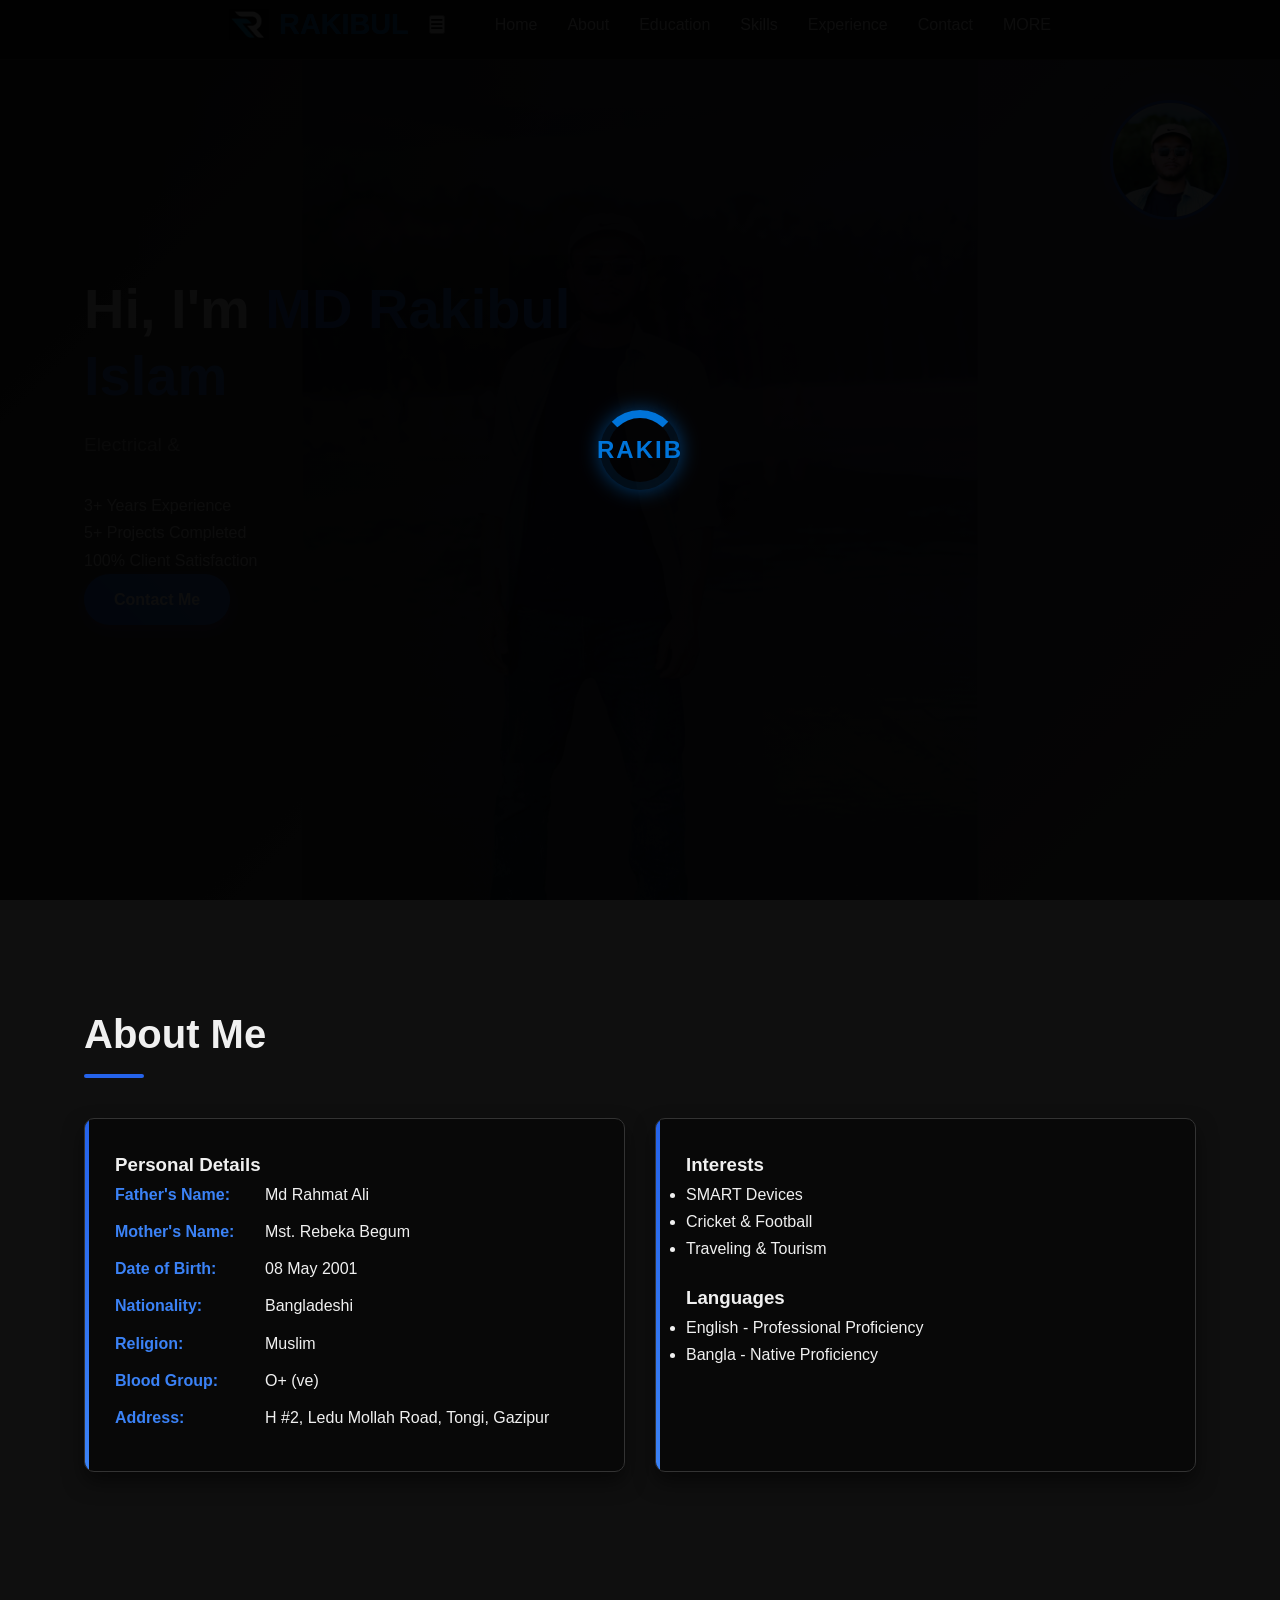
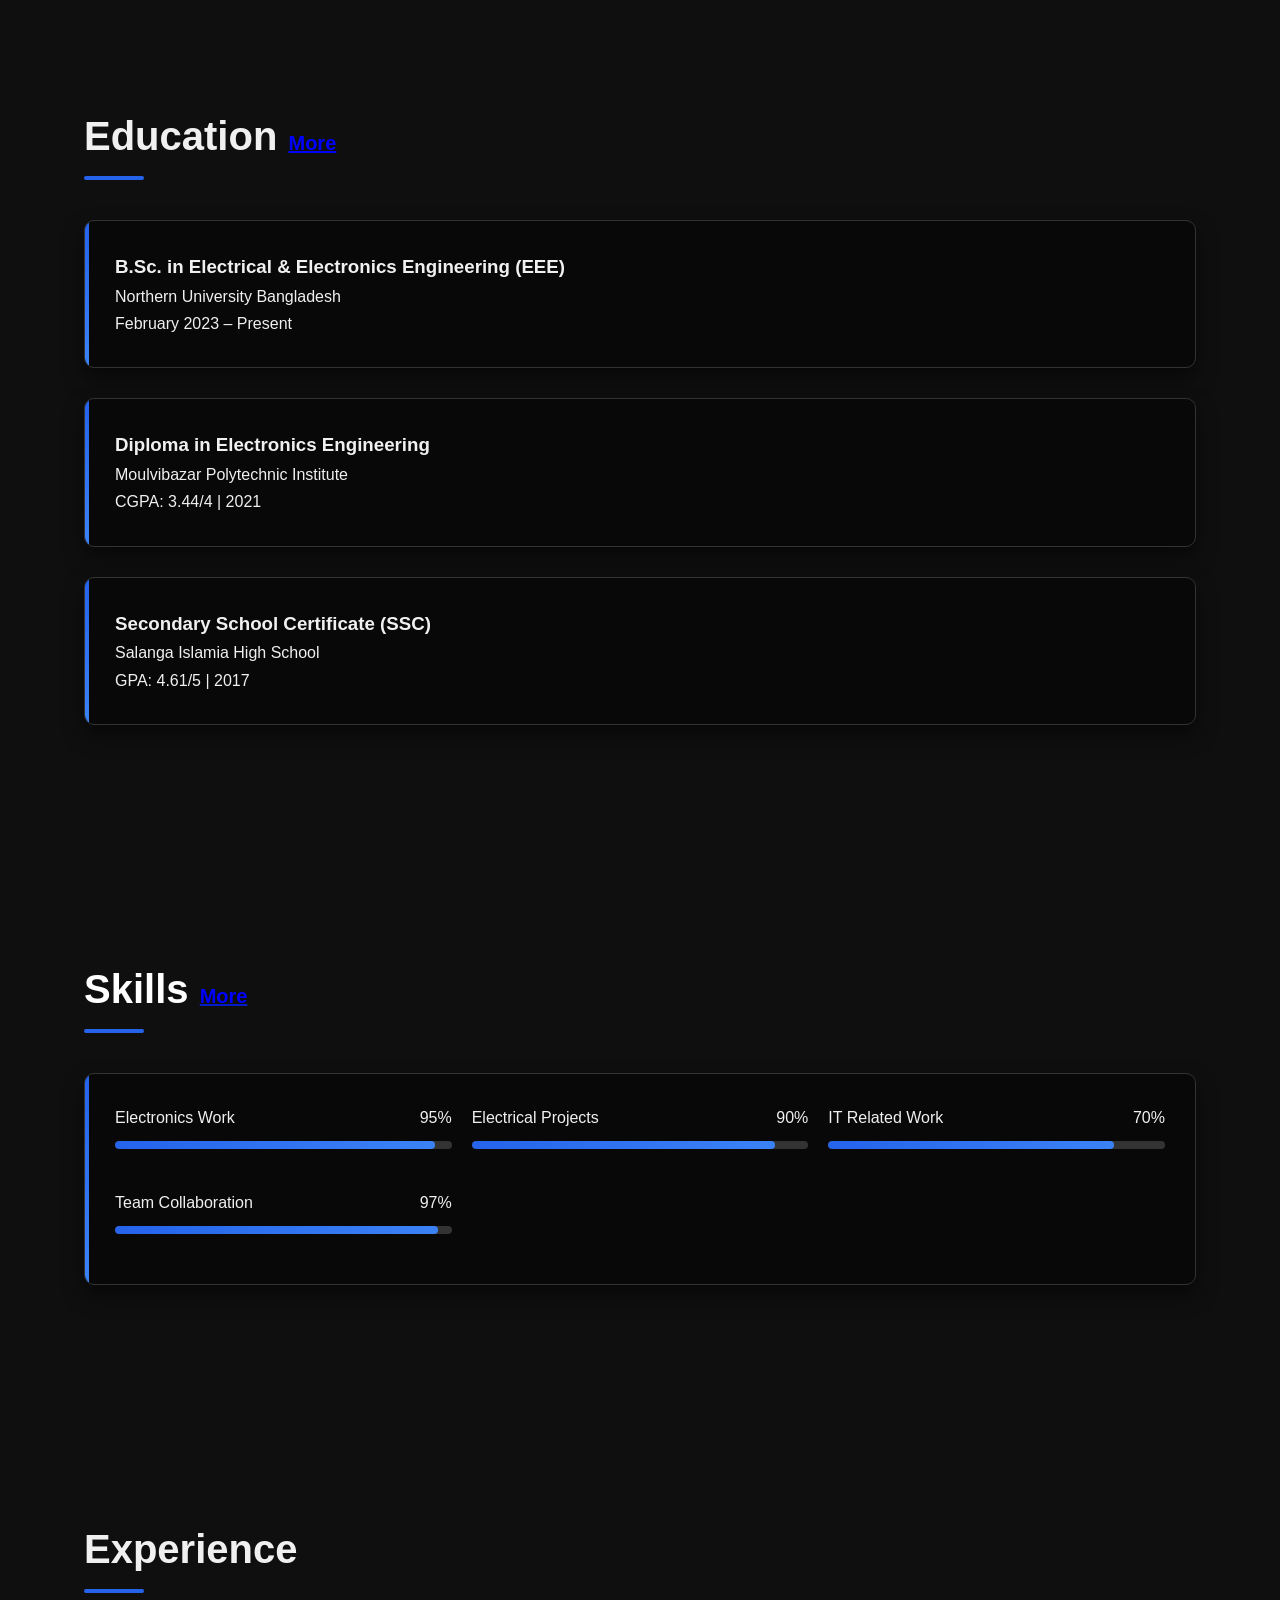
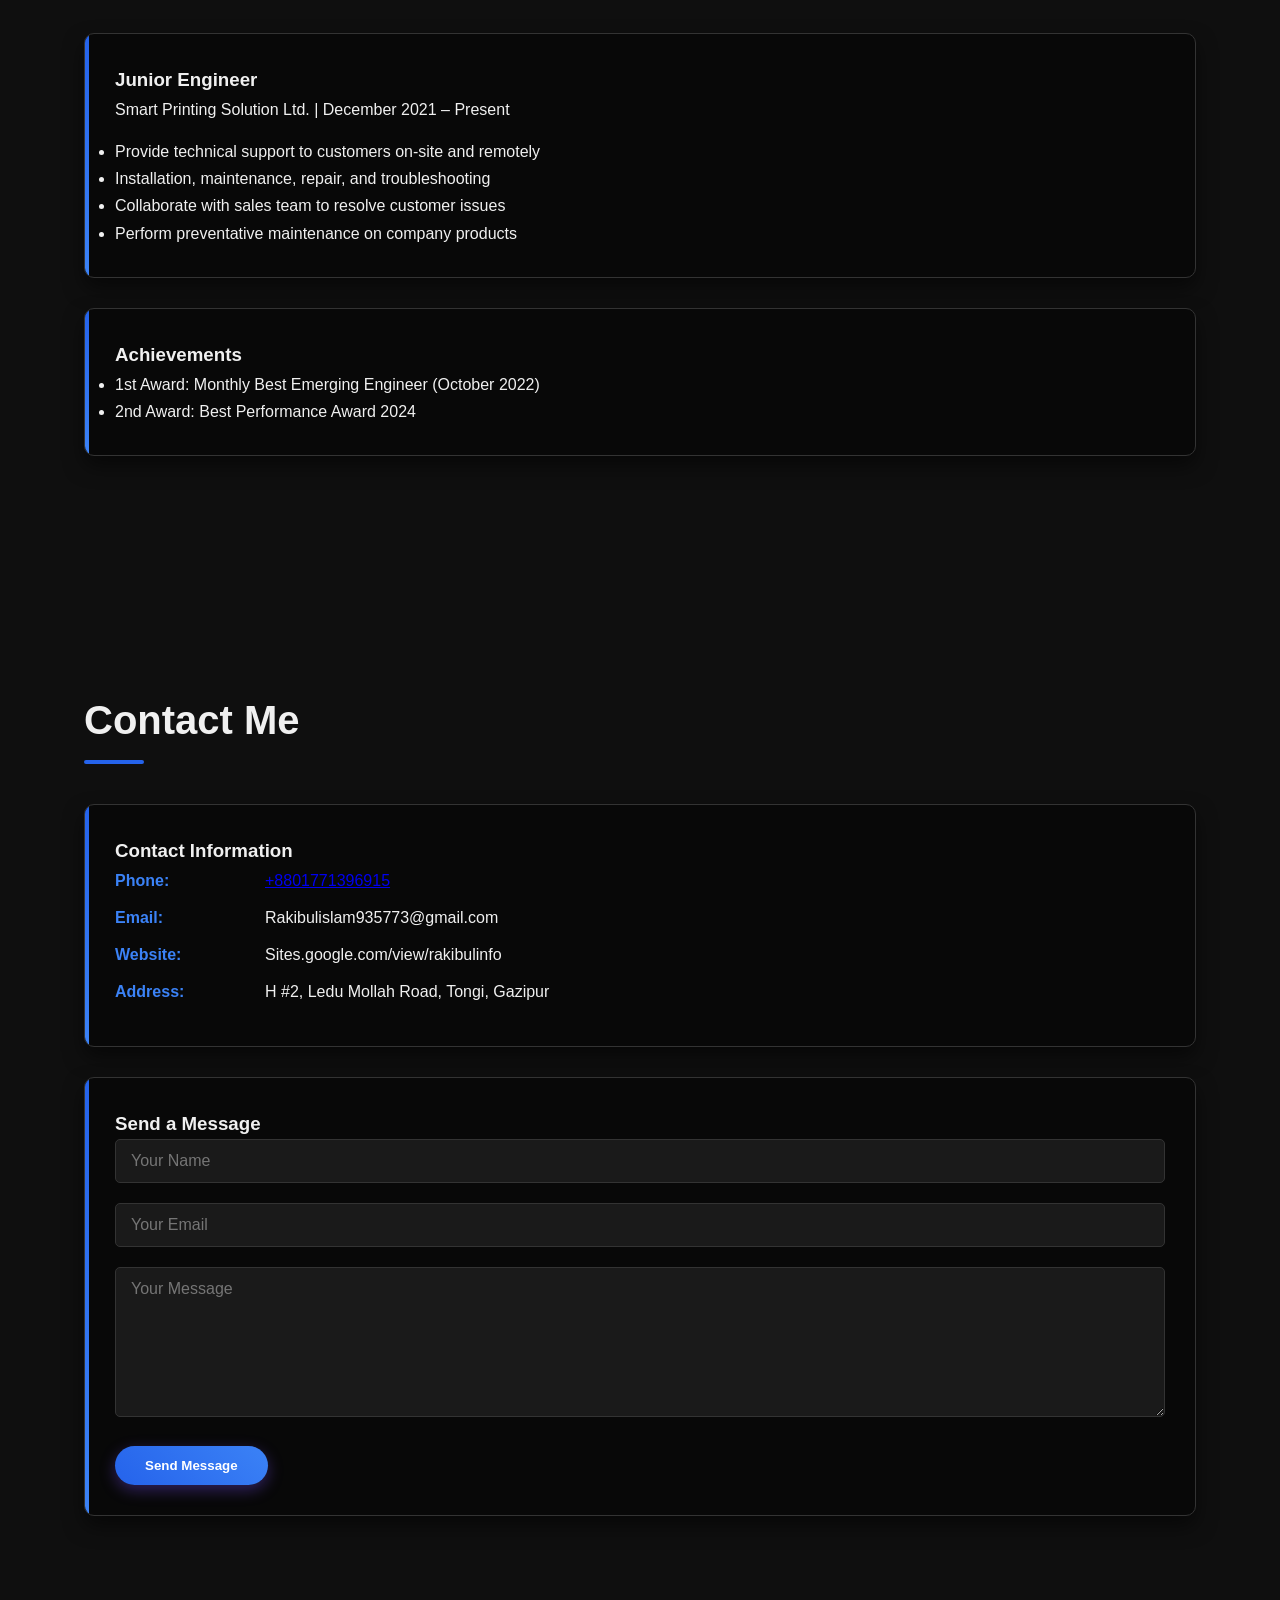
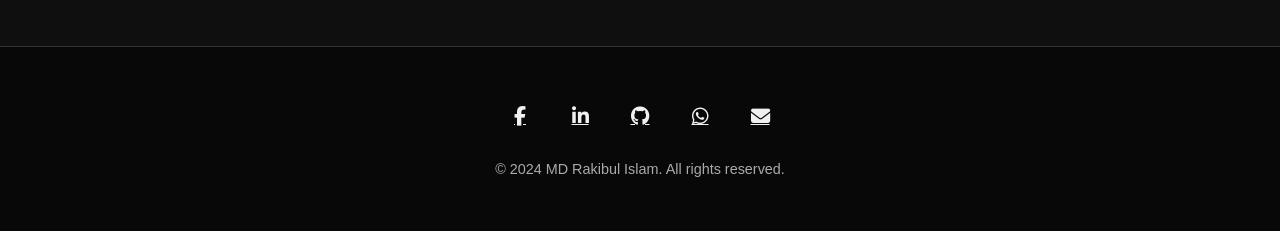
==== commit d60a6698: "Add files via upload" ====
--- a/index.html
+++ b/index.html
@@ -5,42 +5,6 @@
     <meta name="viewport" content="width=device-width, initial-scale=1.0">
     <title>MD Rakibul Islam | EEE Engineer | Professional Portfolio</title>
     <style>
-        .warning-overlay {
-            position: fixed;
-            top: 50%;
-            left: 50%;
-            transform: translate(-50%, -50%);
-            width: 80%;
-            max-width: 600px;
-            background: #fff;
-            display: flex;
-            flex-direction: column;
-            align-items: center;
-            z-index: 9998;
-            color: #333;
-            padding: 30px 40px;
-            opacity: 0;
-            transition: all 0.8s ease;
-            border: 2px solid #FFD700;
-            box-shadow: 0 0 20px rgba(0, 0, 0, 0.2);
-            border-radius: 8px;
-        }
-        .warning-overlay .warning-icon {
-            font-size: 48px;
-            color: #FFD700;
-            margin-bottom: 20px;
-        }
-        .warning-overlay .warning-text {
-            font-size: 20px;
-            line-height: 1.6;
-            text-align: center;
-            max-width: 90%;
-        }
-        .warning-overlay.show {
-            opacity: 1;
-            transform: translate(-50%, -50%) scale(1.05);
-        }
-        
         .loading-overlay {
             position: fixed;
             top: 0;
@@ -118,11 +82,6 @@
     <meta name="author" content="MD Rakibul Islam">
 </head>
 <body>
-    <div class="warning-overlay" id="warningOverlay">
-        <div class="warning-icon">⚠️</div>
-        <div class="warning-message">Warning: This is a test notification</div>
-        <div class="countdown" id="countdown">6</div>
-    </div>
     <div class="loading-overlay" id="loadingOverlay">
         <div class="loading-spinner"></div>
         <div class="loading-name">Rakib</div>
@@ -167,6 +126,15 @@
         .logo-text {
             font-weight: bold;
             color: #0074D9;
+        }
+        /* Add hover effect for Skills link */
+        .nav-links li a[href="#skills"] {
+            color: white !important;
+            transition: color 0.3s ease;
+            background: none !important;
+        }
+        .nav-links li a[href="#skills"]:hover {
+            color: #0074D9 !important;
         }
     </style>
     
@@ -254,7 +222,24 @@
     <!-- Skills Section -->
     <section id="skills">
         <div class="container">
-            <h2 class="animate">Skills</h2>
+            <h2 class="animate"><a href="skills.html" class="skills-link" style="color: white; text-decoration: none;">Skills</a> <span style="color: blue; font-size: 20px;"><a href="skills.html" class="more-link" style="color: inherit;">More</a></span></h2>
+            <style>
+                .skills-link {
+                    color: white !important;
+                    transition: color 0.3s ease;
+                    cursor: pointer;
+                    text-decoration: none;
+                }
+                .skills-link:hover {
+                    color: #041bc7 !important;
+                }
+                .more-link {
+                    color: blue !important;
+                    text-decoration: underline;
+                    text-decoration-color: #041bc7;
+                    text-decoration-thickness: 2px;
+                }
+            </style>
             <div class="box animate delay-1">
                 <div class="skills-container">
                     <div class="skill-item">
@@ -332,7 +317,7 @@
                 <div class="box animate delay-1">
                     <h3>Contact Information</h3>
                     <ul class="personal-info">
-                        <li><strong>Phone:</strong> +8801771396915</li>
+                        <li><strong>Phone:</strong> <a href="https://wa.me/8801771396915" target="_blank">+8801771396915</a></li>
                         <li><strong>Email:</strong> Rakibulislam935773@gmail.com</li>
                         <li><strong>Website:</strong> Sites.google.com/view/rakibulinfo</li>
                         <li><strong>Address:</strong> H #2, Ledu Mollah Road, Tongi, Gazipur</li>
@@ -357,45 +342,6 @@
                         </div>
                         <button type="submit" class="btn">Send Message</button>
                     </form>
-                    <script>
-        document.addEventListener('DOMContentLoaded', function() {
-            // Show loading overlay
-            const loadingOverlay = document.getElementById('loadingOverlay');
-            loadingOverlay.style.opacity = '1';
-            
-            // Hide loading overlay after 2 seconds
-            setTimeout(() => {
-                loadingOverlay.style.opacity = '0';
-                setTimeout(() => {
-                    loadingOverlay.style.display = 'none';
-                }, 500);
-                
-                // Show warning message
-                const warningOverlay = document.createElement('div');
-                warningOverlay.className = 'warning-overlay';
-                warningOverlay.innerHTML = `
-                    <div class="warning-icon">⚠️</div>
-                    <div class="warning-text">
-                        <strong>System Update Notice</strong><br><br>
-                        The website is currently undergoing maintenance and updates.<br>
-                        Some features may temporarily be unavailable.<br>
-                        We apologize for any inconvenience this may cause.<br>
-                        Thank you for your understanding.
-                    </div>
-                `;
-                document.body.appendChild(warningOverlay);
-                warningOverlay.classList.add('show');
-                
-                // Hide warning message after 8 seconds
-                setTimeout(() => {
-                    warningOverlay.classList.remove('show');
-                    setTimeout(() => {
-                        warningOverlay.remove();
-                    }, 500);
-                }, 8000);
-            }, 2000);
-        });
-    </script>
                 </div>
             </div>
         </div>
@@ -406,14 +352,20 @@
         <div class="container">
             <div class="footer-content">
                 <div class="social-icons">
-                    <a href="https://facebook.com/yourprofile" target="_blank" aria-label="Facebook">
+                    <a href="https://www.facebook.com/md.rakibul.islam.976864" target="_blank" aria-label="Facebook">
                         <i class="fab fa-facebook-f"></i>
                     </a>
-                    <a href="https://linkedin.com/in/yourprofile" target="_blank" aria-label="LinkedIn">
+                    <a href="https://nolink" target="_blank" aria-label="LinkedIn">
                         <i class="fab fa-linkedin-in"></i>
                     </a>
-                    <a href="https://github.com/yourusername" target="_blank" aria-label="GitHub">
+                    <a href="https://rakibulinfo.github.io/" target="_blank" aria-label="GitHub">
                         <i class="fab fa-github"></i>
+                    </a>
+                    <a href="https://wa.me/8801771396915" target="_blank" aria-label="WhatsApp">
+                        <i class="fab fa-whatsapp"></i>
+                    </a>
+                    <a href="mailto:rakibulislam935773@gmail.com" target="_blank" aria-label="Email">
+                        <i class="fas fa-envelope"></i>
                     </a>
                 </div>
                 <p class="copyright">
@@ -428,33 +380,12 @@
         // Remove loading overlay after 2 seconds
         setTimeout(() => {
             const loadingOverlay = document.getElementById('loadingOverlay');
-            loadingOverlay.style.display = 'none';
-        }, 500);
-
-        // Warning notification function
-        function showWarning() {
-            const warningOverlay = document.getElementById('warningOverlay');
-            warningOverlay.style.opacity = '1';
-            
-            // Start countdown timer
-            let timeLeft = 6;
-            const countdownElement = document.getElementById('countdown');
-            const countdownInterval = setInterval(() => {
-                countdownElement.textContent = timeLeft;
-                timeLeft--;
-                
-                if (timeLeft < 0) {
-                    clearInterval(countdownInterval);
-                    warningOverlay.style.opacity = '0';
-                }
-            }, 1000);
-        }
-
-        // Show warning after loading animation
-        window.onload = () => {
-            setTimeout(showWarning, 2000);
-        };
+            loadingOverlay.style.opacity = '0';
+            setTimeout(() => {
+                loadingOverlay.style.display = 'none';
+            }, 500);
+        }, 2000);
     </script>
-<script src="js/main.js"></script>
+    <script src="js/main.js"></script>
 </body>
 </html>
